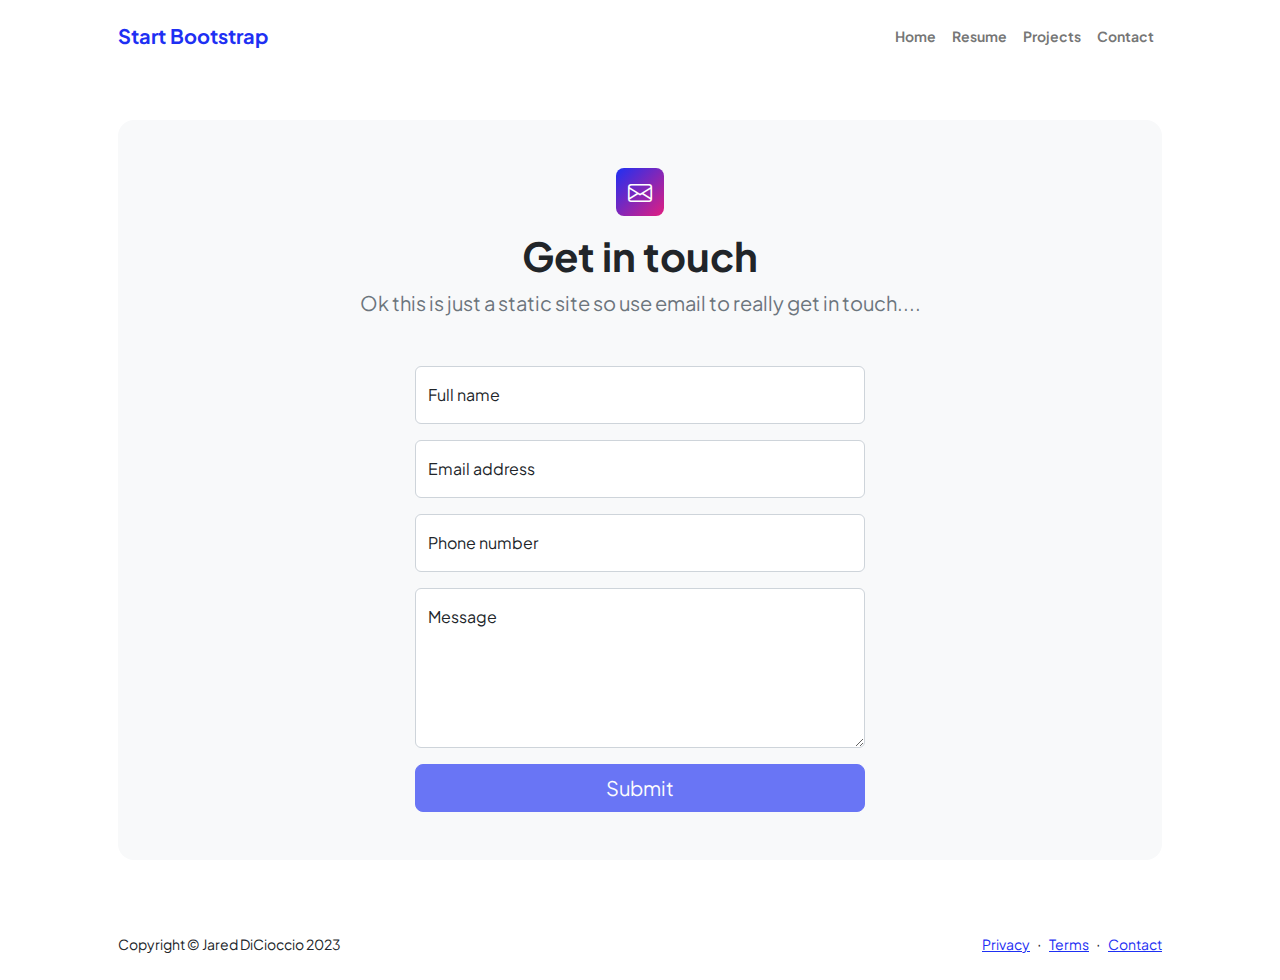
==== Assignment1 Part 1/contact.html @ 9f5823e4 "Initial commit" ====
<!DOCTYPE html>
<html lang="en">
    <head>
        <meta charset="utf-8" />
        <meta name="viewport" content="width=device-width, initial-scale=1, shrink-to-fit=no" />
        <meta name="description" content />
        <meta name="author" content />
        <title>Modern Business - Start Bootstrap Template</title>
        <!-- Favicon-->
        <link rel="icon" type="image/x-icon" href="assets/favicon.ico" />
        <!-- Custom Google font-->
        <link rel="preconnect" href="https://fonts.googleapis.com" />
        <link rel="preconnect" href="https://fonts.gstatic.com" crossorigin />
        <link href="https://fonts.googleapis.com/css2?family=Plus+Jakarta+Sans:wght@100;200;300;400;500;600;700;800;900&amp;display=swap" rel="stylesheet" />
        <!-- Bootstrap icons-->
        <link href="https://cdn.jsdelivr.net/npm/bootstrap-icons@1.8.1/font/bootstrap-icons.css" rel="stylesheet" />
        <!-- Core theme CSS (includes Bootstrap)-->
        <link href="css/styles.css" rel="stylesheet" />
    </head>
    <body class="d-flex flex-column">
        <main class="flex-shrink-0">
            <!-- Navigation-->
            <nav class="navbar navbar-expand-lg navbar-light bg-white py-3">
                <div class="container px-5">
                    <a class="navbar-brand" href="index.html"><span class="fw-bolder text-primary">Start Bootstrap</span></a>
                    <button class="navbar-toggler" type="button" data-bs-toggle="collapse" data-bs-target="#navbarSupportedContent" aria-controls="navbarSupportedContent" aria-expanded="false" aria-label="Toggle navigation"><span class="navbar-toggler-icon"></span></button>
                    <div class="collapse navbar-collapse" id="navbarSupportedContent">
                        <ul class="navbar-nav ms-auto mb-2 mb-lg-0 small fw-bolder">
                            <li class="nav-item"><a class="nav-link" href="index.html">Home</a></li>
                            <li class="nav-item"><a class="nav-link" href="resume.html">Resume</a></li>
                            <li class="nav-item"><a class="nav-link" href="projects.html">Projects</a></li>
                            <li class="nav-item"><a class="nav-link" href="contact.html">Contact</a></li>
                        </ul>
                    </div>
                </div>
            </nav>
            <!-- Page content-->
            <section class="py-5">
                <div class="container px-5">
                    <!-- Contact form-->
                    <div class="bg-light rounded-4 py-5 px-4 px-md-5">
                        <div class="text-center mb-5">
                            <div class="feature bg-primary bg-gradient-primary-to-secondary text-white rounded-3 mb-3"><i class="bi bi-envelope"></i></div>
                            <h1 class="fw-bolder">Get in touch</h1>
                            <p class="lead fw-normal text-muted mb-0">Ok this is just a static site so use email to really get in touch....</p>
                        </div>
                        <div class="row gx-5 justify-content-center">
                            <div class="col-lg-8 col-xl-6">
                                <!-- * * * * * * * * * * * * * * *-->
                                <!-- * * SB Forms Contact Form * *-->
                                <!-- * * * * * * * * * * * * * * *-->
                                <!-- This form is pre-integrated with SB Forms.-->
                                <!-- To make this form functional, sign up at-->
                                <!-- https://startbootstrap.com/solution/contact-forms-->
                                <!-- to get an API token!-->
                                <form id="contactForm" data-sb-form-api-token="API_TOKEN">
                                    <!-- Name input-->
                                    <div class="form-floating mb-3">
                                        <input class="form-control" id="name" type="text" placeholder="Enter your name..." data-sb-validations="required" />
                                        <label for="name">Full name</label>
                                        <div class="invalid-feedback" data-sb-feedback="name:required">A name is required.</div>
                                    </div>
                                    <!-- Email address input-->
                                    <div class="form-floating mb-3">
                                        <input class="form-control" id="email" type="email" placeholder="name@example.com" data-sb-validations="required,email" />
                                        <label for="email">Email address</label>
                                        <div class="invalid-feedback" data-sb-feedback="email:required">An email is required.</div>
                                        <div class="invalid-feedback" data-sb-feedback="email:email">Email is not valid.</div>
                                    </div>
                                    <!-- Phone number input-->
                                    <div class="form-floating mb-3">
                                        <input class="form-control" id="phone" type="tel" placeholder="(123) 456-7890" data-sb-validations="required" />
                                        <label for="phone">Phone number</label>
                                        <div class="invalid-feedback" data-sb-feedback="phone:required">A phone number is required.</div>
                                    </div>
                                    <!-- Message input-->
                                    <div class="form-floating mb-3">
                                        <textarea class="form-control" id="message" type="text" placeholder="Enter your message here..." style="height: 10rem" data-sb-validations="required"></textarea>
                                        <label for="message">Message</label>
                                        <div class="invalid-feedback" data-sb-feedback="message:required">A message is required.</div>
                                    </div>
                                    <!-- Submit success message-->
                                    <!---->
                                    <!-- This is what your users will see when the form-->
                                    <!-- has successfully submitted-->
                                    <div class="d-none" id="submitSuccessMessage">
                                        <div class="text-center mb-3">
                                            <div class="fw-bolder">Form submission successful!</div>
                                            To activate this form, sign up at
                                            <br />
                                            <a href="https://startbootstrap.com/solution/contact-forms">https://startbootstrap.com/solution/contact-forms</a>
                                        </div>
                                    </div>
                                    <!-- Submit error message-->
                                    <!---->
                                    <!-- This is what your users will see when there is-->
                                    <!-- an error submitting the form-->
                                    <div class="d-none" id="submitErrorMessage"><div class="text-center text-danger mb-3">Error sending message!</div></div>
                                    <!-- Submit Button-->
                                    <div class="d-grid"><button class="btn btn-primary btn-lg disabled" id="submitButton" type="submit">Submit</button></div>
                                </form>
                            </div>
                        </div>
                    </div>
                </div>
            </section>
        </main>
        <!-- Footer-->
        <footer class="bg-white py-4 mt-auto">
            <div class="container px-5">
                <div class="row align-items-center justify-content-between flex-column flex-sm-row">
                    <div class="col-auto"><div class="small m-0">Copyright &copy; Jared DiCioccio 2023</div></div>
                    <div class="col-auto">
                        <a class="small" href="#!">Privacy</a>
                        <span class="mx-1">&middot;</span>
                        <a class="small" href="#!">Terms</a>
                        <span class="mx-1">&middot;</span>
                        <a class="small" href="#!">Contact</a>
                    </div>
                </div>
            </div>
        </footer>
        <!-- Bootstrap core JS-->
        <script src="https://cdn.jsdelivr.net/npm/bootstrap@5.2.3/dist/js/bootstrap.bundle.min.js"></script>
        <!-- Core theme JS-->
        <script src="js/scripts.js"></script>
        <!-- * * * * * * * * * * * * * * * * * * * * * * * * * * * * * * * * * * * * * * * *-->
        <!-- * *                               SB Forms JS                               * *-->
        <!-- * * Activate your form at https://startbootstrap.com/solution/contact-forms * *-->
        <!-- * * * * * * * * * * * * * * * * * * * * * * * * * * * * * * * * * * * * * * * *-->
        <script src="https://cdn.startbootstrap.com/sb-forms-latest.js"></script>
    </body>
</html>
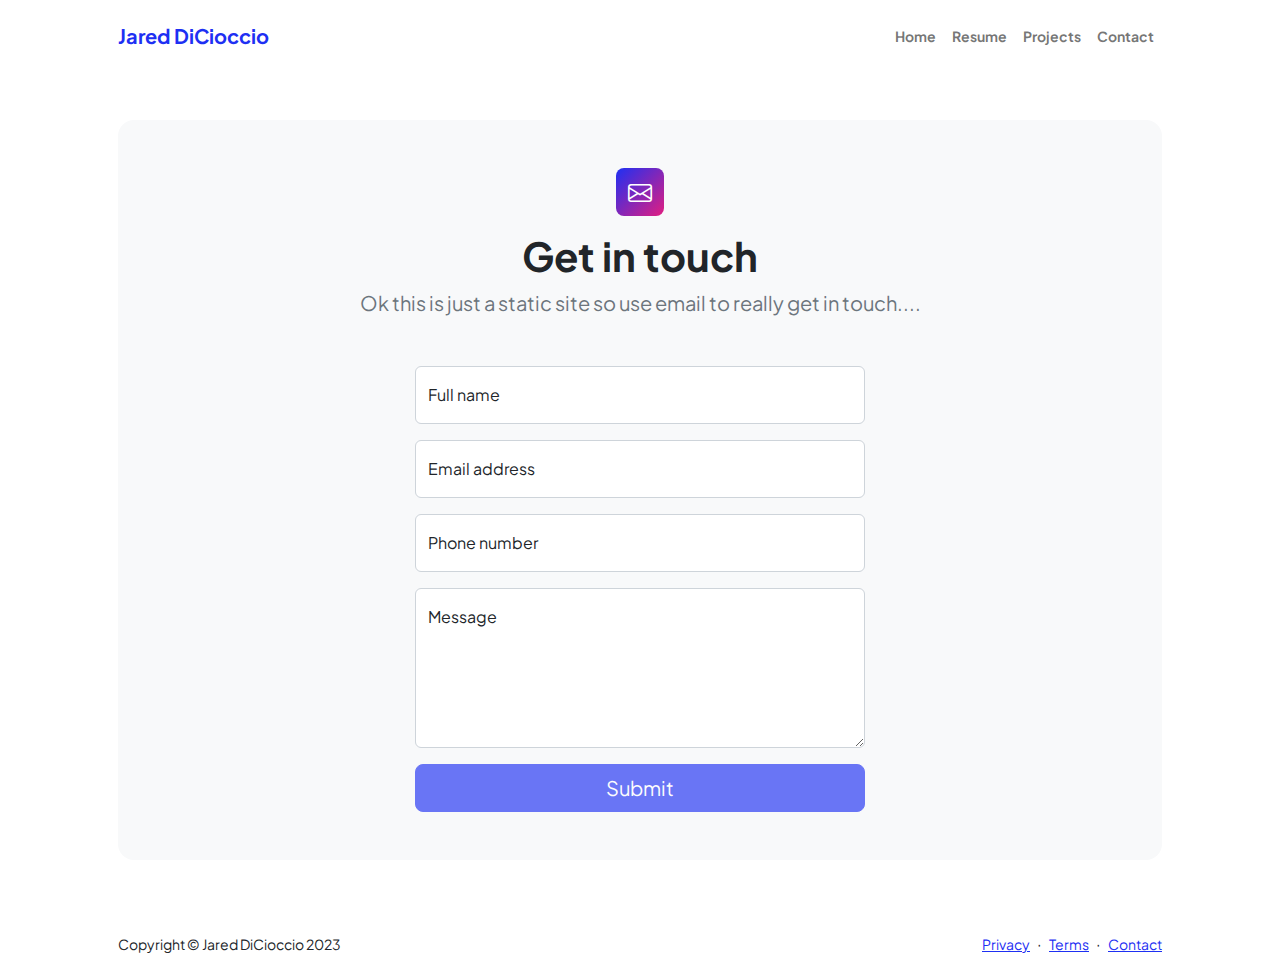
==== commit b25f2513: "Updates to assignment 1 homepage" ====
--- a/Assignment1 Part 1/contact.html
+++ b/Assignment1 Part 1/contact.html
@@ -5,7 +5,7 @@
         <meta name="viewport" content="width=device-width, initial-scale=1, shrink-to-fit=no" />
         <meta name="description" content />
         <meta name="author" content />
-        <title>Modern Business - Start Bootstrap Template</title>
+        <title>Jared DiCioccio</title>
         <!-- Favicon-->
         <link rel="icon" type="image/x-icon" href="assets/favicon.ico" />
         <!-- Custom Google font-->
@@ -22,7 +22,7 @@
             <!-- Navigation-->
             <nav class="navbar navbar-expand-lg navbar-light bg-white py-3">
                 <div class="container px-5">
-                    <a class="navbar-brand" href="index.html"><span class="fw-bolder text-primary">Start Bootstrap</span></a>
+                    <a class="navbar-brand" href="index.html"><span class="fw-bolder text-primary">Jared DiCioccio</span></a>
                     <button class="navbar-toggler" type="button" data-bs-toggle="collapse" data-bs-target="#navbarSupportedContent" aria-controls="navbarSupportedContent" aria-expanded="false" aria-label="Toggle navigation"><span class="navbar-toggler-icon"></span></button>
                     <div class="collapse navbar-collapse" id="navbarSupportedContent">
                         <ul class="navbar-nav ms-auto mb-2 mb-lg-0 small fw-bolder">
